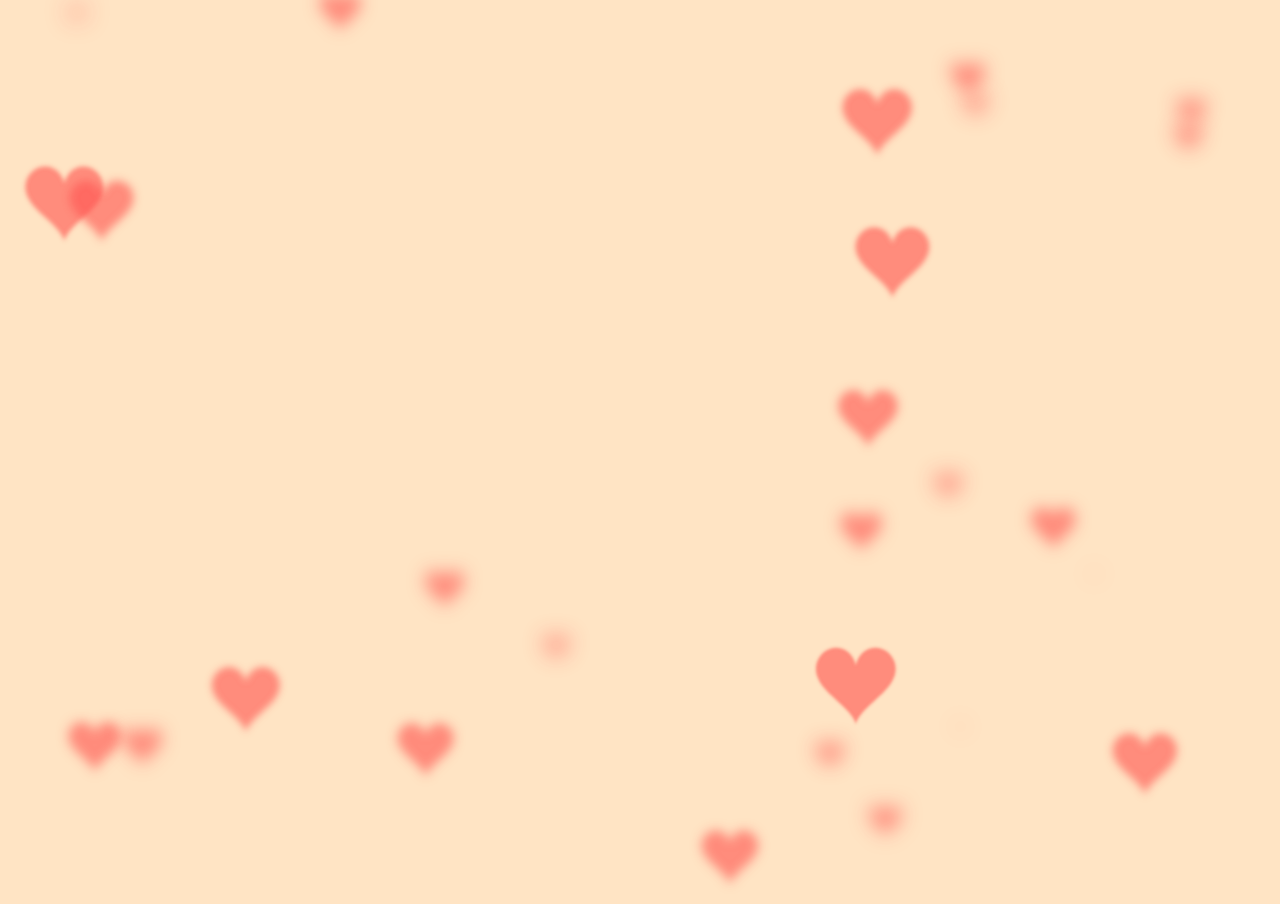
==== index2.html @ fe283f06 "first commit" ====
<!DOCTYPE html>
<html lang="vi">
<head>
    <meta charset="UTF-8">
    <meta http-equiv="X-UA-Compatible" content="IE=edge">
    <meta name="viewport" content="width=device-width, initial-scale=1.0">
    <title>My Love</title>
    <link rel="stylesheet" href="main2.css">
    <link rel="shortcut icon" href="./icon.png" type="image/x-icon">
</head>
<body>
    <canvas></canvas>
    
    <h1 aria-label="Sarah Fossheim">
      <span aria-hidden="true">
        <span style="--index: 1s">I</span>
      </span>  
        <span aria-hidden="true" class="spacing"  style="--index: 1.1"></span>
      <span aria-hidden="true">
        <span style="--index: 1.2s">L</span>
        <span style="--index: 1.3s">O</span>
        <span style="--index: 1.4s">V</span>
        <span style="--index: 1.5s">E</span>
      </span>  
        <span aria-hidden="true" class="spacing"  style="--index: 1.6"></span>
      <span aria-hidden="true">
        <span style="--index: 1.7s">Y</span>
        <span style="--index: 1.8s">O</span>
        <span style="--index: 1.9s">U</span>
      </span>  
        <span aria-hidden="true" class="spacing"  style="--index: 2"> </span>
      <span aria-hidden="true">
        <span style="--index: 2.1s">T</span>
        <span style="--index: 2.2s">O</span>
        <span style="--index: 2.3s">O</span>
      </span>
    
      <audio src="music.mp3" autoplay controls hidden>
      </audio>
    
    
    <script src="main2.js"></script>
</body>
</html>
---- main2.css ----
body{
    overflow: hidden;
    margin: 0;
  }
  h1{
    position: fixed;
    top: 50%;
    left: 0;
    width: 100%;
    text-align: center;
    transform:translateY(-50%);
    font-family: 'Love Ya Like A Sister', cursive;
    font-size: 40px;
    color: #c70012; 
    padding: 0 20px;
  }
  @media (min-width:1200px){
    h1{
      font-size: 60px;
    }
  }







  * {
    padding: 0;
    margin: 0;
  }
  
  body {
    background-color:bisque;
  }
  
  h1 {
    font-family: 'Love Ya Like A Sister', cursive;
    font-size: 7em;
    font-weight: 50px;
    text-align: center;
    margin-top: 2em;
    font-weight: 600;
    position: fixed;
    top: 50%;
    left: 0;
    width: 100%;
    text-align: center;
    transform:translateY(-200%);
    
  }
  
  h1 span {
    display: inline-block;
  }
  
  h1 span span{
    display: inline-block;
    width: auto;
    margin-right: -0.3em;
    animation: animate-characters 0.75s var(--index) forwards;
    animation-duration: 4s ;
    animation-iteration-count: infinite;
    opacity: 0;
    position: relative;
  }
  
  @keyframes animate-characters {
    0% {
      bottom: -0.7em;
      opacity: 1;
      color:azure;
    }
    
    50% {
      bottom: 0.7em;
      color:tomato;
    }
  
    100% {
      bottom: 0;
      opacity: 1;
    }
  }

  audio {
    
    position: absolute;
    top: 105%;
    right: 44%;
    animation: fadein ease 5s;
  }

  @keyframes fadein {
    from {
      opacity: 0;
    }
    to {
      opacity: 1;
    }
    
  }
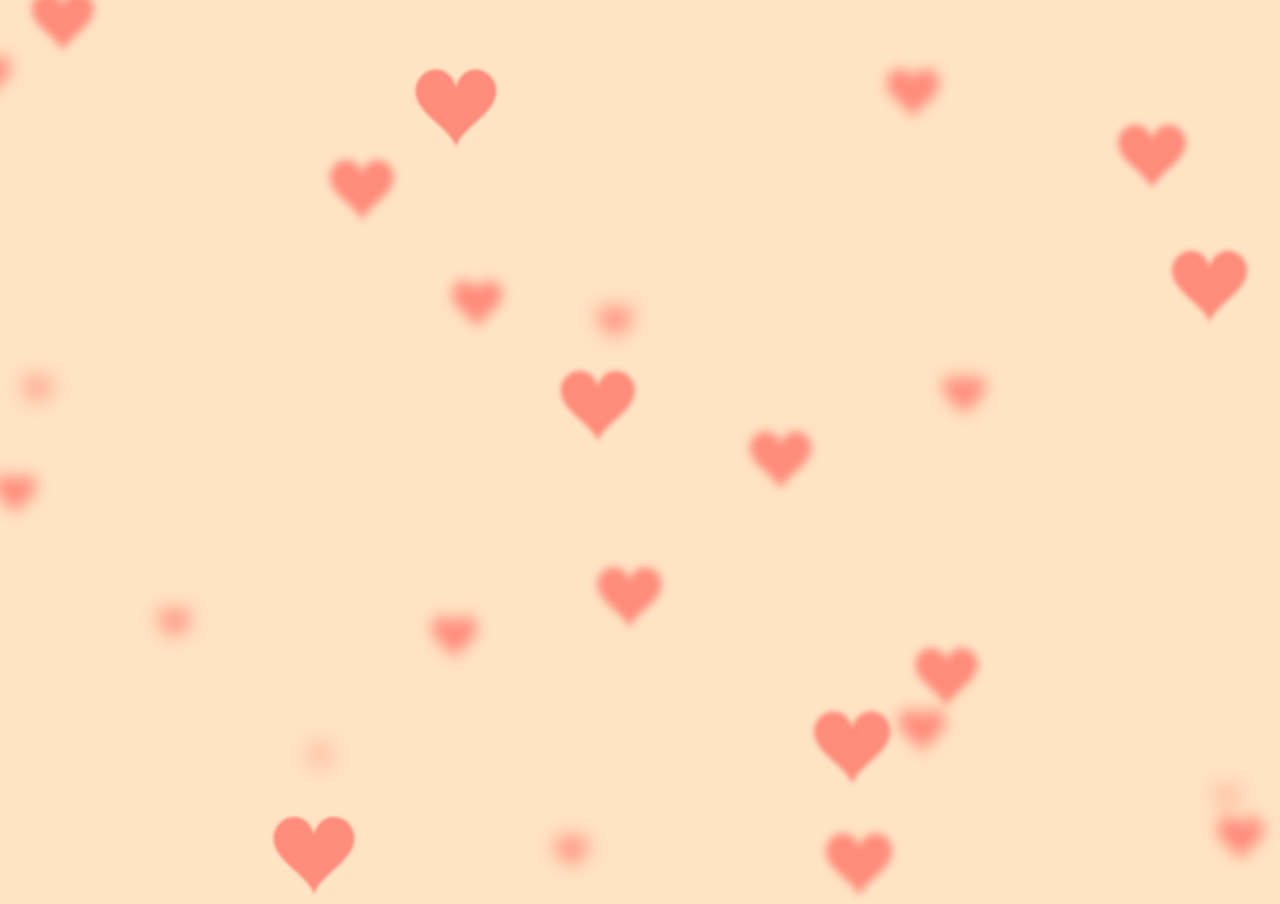
==== commit de3fc9a7: "push music2.mp3" ====
--- a/index2.html
+++ b/index2.html
@@ -35,7 +35,7 @@
         <span style="--index: 2.3s">O</span>
       </span>
     
-      <audio src="music.mp3" autoplay controls hidden>
+      <audio src="music2.mp3" autoplay controls hidden>
       </audio>
     
     
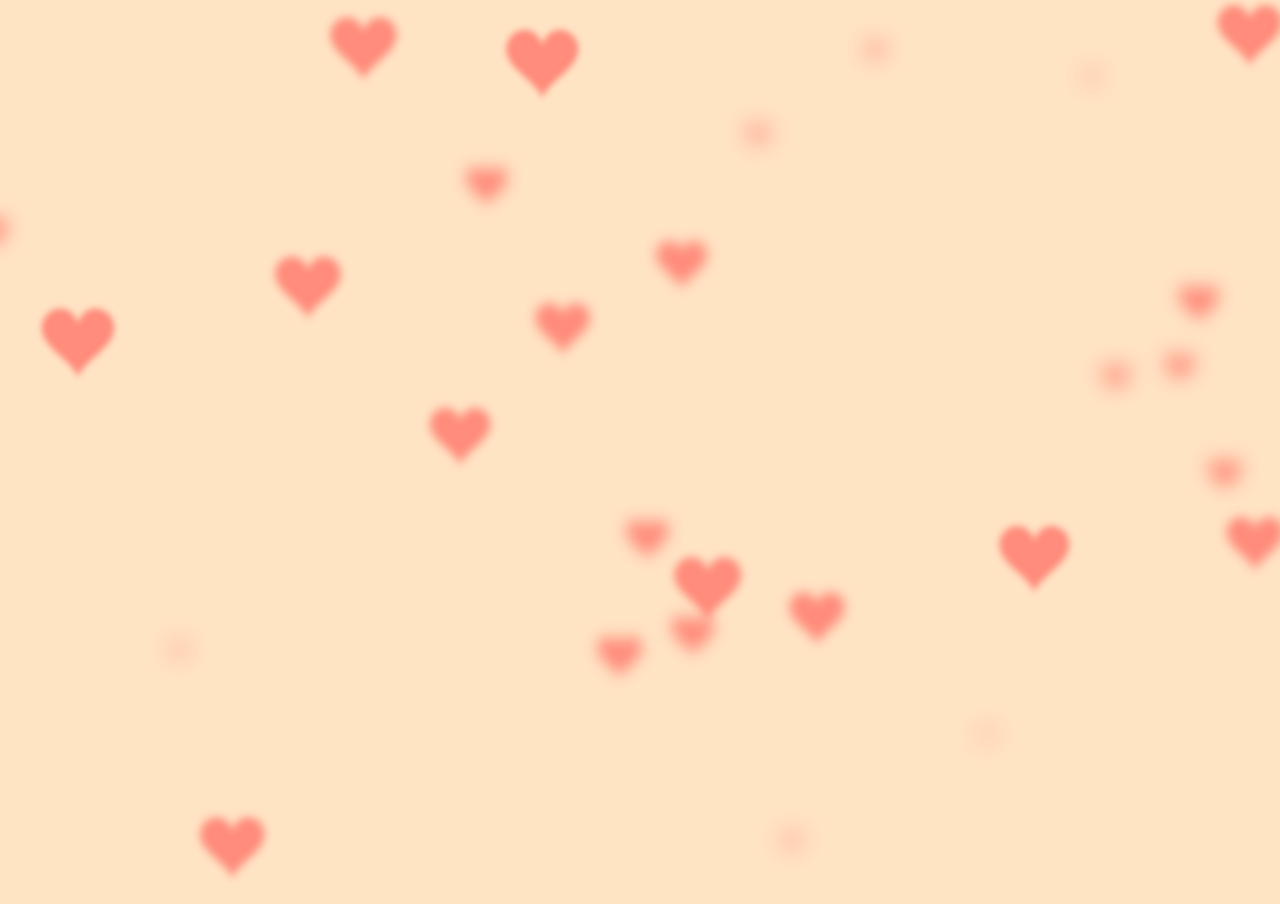
==== commit 4db6c976: "push name" ====
--- a/index2.html
+++ b/index2.html
@@ -4,7 +4,7 @@
     <meta charset="UTF-8">
     <meta http-equiv="X-UA-Compatible" content="IE=edge">
     <meta name="viewport" content="width=device-width, initial-scale=1.0">
-    <title>My Love</title>
+    <title>hihi</title>
     <link rel="stylesheet" href="main2.css">
     <link rel="shortcut icon" href="./icon.png" type="image/x-icon">
 </head>
@@ -17,22 +17,21 @@
       </span>  
         <span aria-hidden="true" class="spacing"  style="--index: 1.1"></span>
       <span aria-hidden="true">
-        <span style="--index: 1.2s">L</span>
-        <span style="--index: 1.3s">O</span>
-        <span style="--index: 1.4s">V</span>
-        <span style="--index: 1.5s">E</span>
+        <span style="--index: 1.2s">A</span>
+        <span style="--index: 1.3s">M</span>
       </span>  
         <span aria-hidden="true" class="spacing"  style="--index: 1.6"></span>
       <span aria-hidden="true">
-        <span style="--index: 1.7s">Y</span>
-        <span style="--index: 1.8s">O</span>
-        <span style="--index: 1.9s">U</span>
+        <span style="--index: 1.2s">M</span>
+        <span style="--index: 1.3s">Ạ</span>
+        <span style="--index: 1.4s">N</span>
+        <span style="--index: 1.5s">H</span>
       </span>  
         <span aria-hidden="true" class="spacing"  style="--index: 2"> </span>
       <span aria-hidden="true">
-        <span style="--index: 2.1s">T</span>
-        <span style="--index: 2.2s">O</span>
-        <span style="--index: 2.3s">O</span>
+        <span style="--index: 1.7s">T</span>
+        <span style="--index: 1.8s">Â</span>
+        <span style="--index: 1.9s">N</span>
       </span>
     
       <audio src="music2.mp3" autoplay controls hidden>
